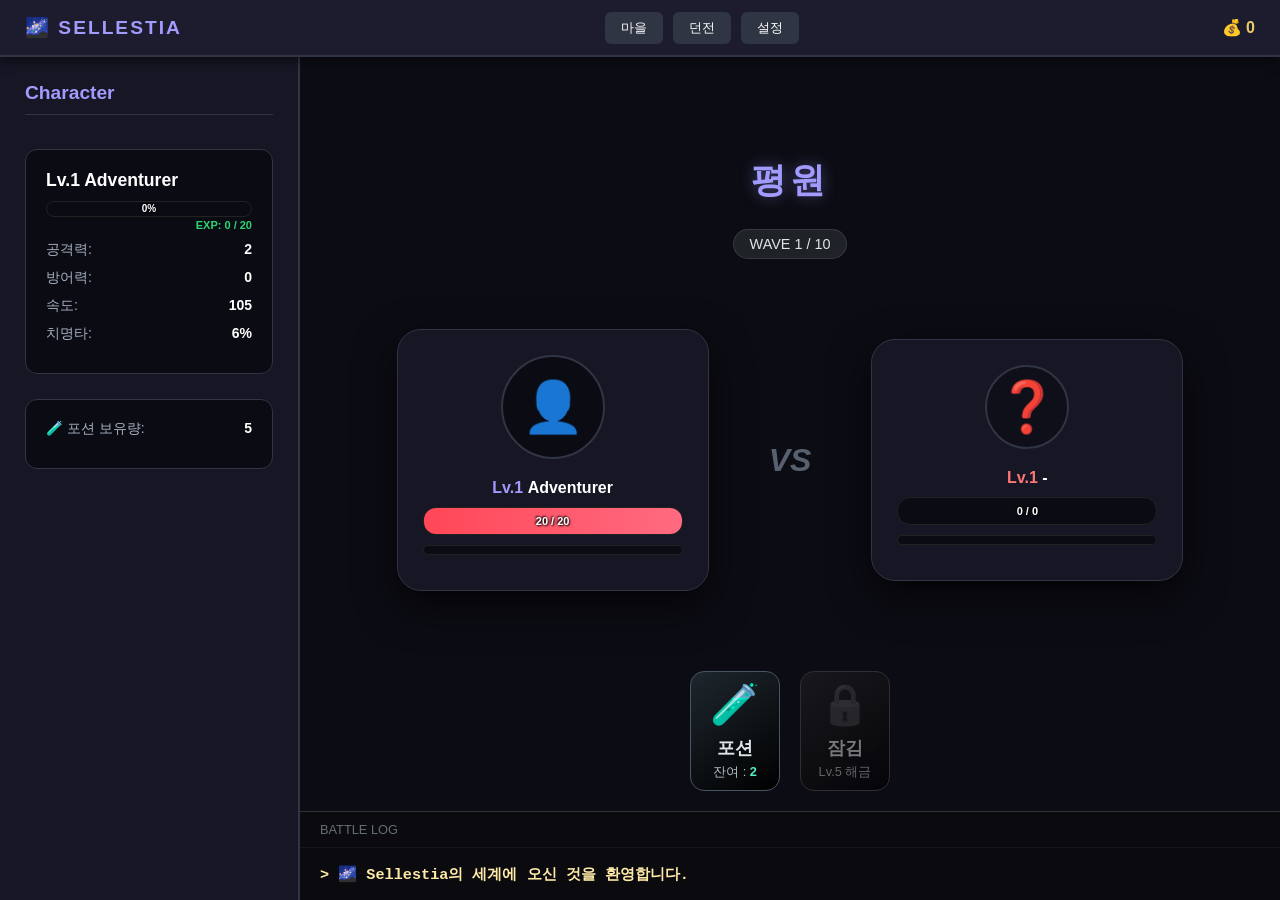
==== battle.html @ d3d35a64 "added intro screen, town placeholder" ====
<!DOCTYPE html>
<html lang="ko">
<head>
    <meta charset="UTF-8">
    <meta name="viewport" content="width=device-width, initial-scale=1.0">
    <title>Sellestia - Roguelike RPG</title>
    <link rel="stylesheet" href="style.css">
</head>
<body>
    <nav class="navbar">
        <div class="logo">🌌 SELLESTIA</div>
        <div class="nav-menu">
            <span class="nav-btn">마을</span>
            <span class="nav-btn">던전</span>
            <span class="nav-btn">설정</span>
        </div>
        <div class="gold-display">💰 <span id="gold-amount">0</span></div>
    </nav>

    <div class="main-container">
        
        <aside class="sidebar">
            <h3>Character</h3>
            <div class="character-info-card">
                <div class="info-header" style="margin-bottom: 10px;">
                    <strong style="font-size: 1.1rem;">Lv.<span id="p-side-level">1</span> Adventurer</strong>
                </div>
                <div class="bar-bg exp" style="height: 14px; margin-bottom: 12px;">
                <div id="p-exp-bar" class="fill"></div>
                <span id="p-exp-percent" style="line-height: 14px; font-size: 10px;">0%</span>
                </div>
                <div id="p-exp-text" class="exp-detail">EXP: 0 / 0</div>
                <div id="p-stats-list">
                    </div>
            </div>
            
            <div class="character-info-card" style="margin-top: 10px;">
                <div class="stat-row">🧪 포션 보유량: <strong id="p-potion-count">5</strong></div>
            </div>
        </aside>
        
        
        <main class="battle-field">
            <div class="dungeon-info">
                <h2 class="dungeon-name" id="dungeon-title">평원</h2>
                <div class="wave-count">WAVE <span id="current-wave">1</span> / 10</div>
            </div>

            <div class="battle-main-zone">
                <div class="arena">
                    <div class="character-card" id="player-card">
                        <div class="image-box">👤</div>
                        <div class="info" style="margin-bottom: 10px;">
                            <span style="color: #a29bfe; font-weight: bold;">Lv.<span id="p-level">1</span></span>
                            <strong id="p-name">Adventurer</strong>
                        </div>
                        <div class="bar-bg hp">
                            <div id="p-hp-bar" class="fill"></div>
                            <span id="p-hp-text">0 / 0</span>
                        </div>
                        <div class="bar-bg sp-bar" style="height: 8px;">
                            <div id="p-sp-bar" class="fill"></div>
                        </div>
                    </div>

                    <div class="vs">VS</div>

                    <div class="character-card" id="monster-card">
                        <div class="image-box" id="m-icon">❓</div>
                        <div class="info" style="margin-bottom: 10px;">
                            <span style="color: #ff7675; font-weight: bold;">Lv.<span id="m-level">1</span></span>
                            <strong id="m-name">-</strong>
                        </div>
                        <div class="bar-bg hp">
                            <div id="m-hp-bar" class="fill"></div>
                            <span id="m-hp-text">0 / 0</span>
                        </div>
                        <div class="bar-bg sp-bar" style="height: 8px;">
                            <div id="m-sp-bar" class="fill"></div>
                        </div>
                    </div>
                </div>

                <div class="action-bar">
                    <button id="btn-potion" class="action-btn">
                        <div class="btn-icon">🧪</div> 
                        <div class="btn-label">포션</div>
                        <div class="btn-count-text">잔여 : <span id="potion-qty" class="btn-count-num">2</span></div>
                    </button>

                    <button class="action-btn locked" disabled>
                        <div class="btn-icon">🔒</div>
                        <div class="btn-label">잠김</div>
                        <div class="btn-count-text">Lv.5 해금</div>
                    </button>
                </div>
            </div>

            <section class="log-container">
                <div class="log-header">BATTLE LOG</div>
                <div id="battle-log" class="log-content"></div>
            </section>
        </main>
    </div>

    <script type="module" src="main.js"></script>
</body>
</html>
---- style.css ----
:root {
    --hp-color: #ff4757;
    --exp-color: #2ed573;
    --sp-color: #70a1ff;
    --gold-color: #eccc68;
    --bg-dark: #0a0a12;
    --panel-bg: #161625;
    --border-color: #2f3542;
    --text-main: #ffffff;
    --text-dim: #a4b0be;
}

/* 기초 설정 */
body { 
    background: var(--bg-dark); 
    color: var(--text-main); 
    font-family: 'Pretendard', -apple-system, sans-serif; 
    margin: 0; 
    display: flex; 
    flex-direction: column; 
    height: 100vh; 
    width: 100vw;
    overflow: hidden; 
}

/* 1. 네비게이션 바 */
.navbar { 
    display: flex; 
    justify-content: space-between; 
    align-items: center; 
    padding: 0 25px; 
    height: 55px; 
    background: #1c1c2e; 
    border-bottom: 2px solid var(--border-color);
    box-shadow: 0 4px 10px rgba(0,0,0,0.5);
    z-index: 10;
    flex-shrink: 0;
}
.logo { color: #a29bfe; font-weight: bold; letter-spacing: 2px; font-size: 1.2rem; }
.nav-menu { display: flex; gap: 10px; }
.nav-btn { 
    cursor: pointer; 
    padding: 6px 15px; 
    border-radius: 6px; 
    font-size: 13px; 
    background: #2f3542;
    transition: 0.2s; 
    border: 1px solid transparent;
}
.nav-btn:hover { background: #3f3f5e; border-color: #57606f; }
.gold-display { color: var(--gold-color); font-weight: bold; }

/* 2. 전체 레이아웃 컨테이너 */
.main-container { 
    display: flex; 
    flex-direction: row; /* 가로 배치: 사이드바 | 전투필드 */
    flex: 1; 
    overflow: hidden; 
}

/* 3. 좌측 사이드바 (캐릭터 정보 창) */
.sidebar { 
    width: 300px; 
    min-width: 300px;
    background: var(--panel-bg); 
    border-right: 2px solid var(--border-color); 
    padding: 25px; 
    display: flex; 
    flex-direction: column; 
    gap: 15px; 
    overflow-y: auto;
    box-sizing: border-box;
}
.sidebar h3 { margin-top: 0; font-size: 1.2rem; border-bottom: 1px solid var(--border-color); padding-bottom: 10px; color: #a29bfe; }

.character-info-card { 
    background: #0b0b14; 
    padding: 20px; 
    border-radius: 12px; 
    border: 1px solid var(--border-color); 
}
.stat-row { display: flex; justify-content: space-between; font-size: 14px; margin-bottom: 10px; color: var(--text-dim); }
.stat-row strong { color: #fff; }

/* 4. 우측 메인 전투 필드 */

/* 2. 중앙 메인 존 (아레나와 버튼들 위로 끌어올리기) */
.battle-main-zone {
    flex: 1;
    display: flex;
    flex-direction: column;
    justify-content: flex-start; /* 중앙 정렬에서 '상단 정렬'로 변경 */
    align-items: center;
    padding-top: 20px; /* 던전 정보 바로 아래에서 시작 */
    gap: 30px; /* 아레나와 액션 바 사이 간격은 적절히 유지 */
}

.battle-field {
    display: flex;
    flex-direction: column;
    height: 100vh;
    width: 100%;
    margin: 0;
    padding: 0;
    overflow: hidden;
    position: relative;
    background-color: #0c0c14; /* 배경색 유지 */
}

/* 아레나: 캐릭터 카드들을 정중앙에 배치 */
.arena {
    display: flex;
    justify-content: center;
    align-items: center;
    gap: 60px;
}

.vs { font-size: 2rem; font-weight: 900; color: #57606f; font-style: italic; }

.character-card { 
    background: var(--panel-bg); 
    padding: 25px; 
    border-radius: 24px; 
    width: 260px; 
    border: 1px solid var(--border-color); 
    box-shadow: 0 15px 40px rgba(0,0,0,0.7);
    position: relative;
    text-align: center;
}
.image-box { 
    width: 100px; height: 100px; background: #0b0b14; 
    margin: 0 auto 20px; border-radius: 50%; 
    display: flex; align-items: center; justify-content: center; font-size: 50px; 
    border: 2px solid var(--border-color); 
}

/* 5. 바(Bar) 시스템 */
.bar-bg { 
    height: 26px; /* 높이 명시 */
    position: relative; 
    background: #0b0b14; 
    border-radius: 13px; 
    overflow: hidden;
    border: 1px solid #222;
    margin-bottom: 10px;
}
.fill { 
    position: absolute;
    top: 0;
    left: 0;
    height: 100%; 
    z-index: 1; 
    transition: width 0.2s ease-out; 
}
.hp .fill { background: linear-gradient(90deg, #ff4757, #ff6b81); box-shadow: 0 0 15px rgba(255, 71, 87, 0.4); }
.exp .fill { background: var(--exp-color); }
.sp-bar .fill { background: var(--sp-color); box-shadow: 0 0 10px var(--sp-color); }
.sp-bar span { display: none; }

.bar-bg span { 
    position: absolute; 
    width: 100%; 
    left: 0; 
    top: 0;
    text-align: center; 
    font-size: 11px; 
    line-height: 26px; /* .bar-bg의 높이인 26px와 일치시켜야 수직 중앙에 옵니다 */
    font-weight: bold; 
    color: white;
    text-shadow: 1px 1px 2px #000, -1px -1px 2px #000;
    z-index: 5;
}

/* 6. 하단 배틀 로그 */
.log-container {
    height: 350px; /* 적절한 높이 고정 */
    width: 100%;
    background: rgba(10, 10, 15, 0.95);
    border-top: 1px solid #2d3436;
    display: flex;
    flex-direction: column;
    z-index: 10; /* 다른 요소에 가려지지 않게 설정 */
    /* 로그가 battle-field 밖으로 나가지 않도록 설정 */
    flex-shrink: 0; 
}
.log-header {
    padding: 10px 20px;
    font-size: 0.8rem;
    color: #636e72;
    border-bottom: 1px solid rgba(255, 255, 255, 0.05);
}

.log-content {
    flex: 1;
    padding: 15px 20px;
    /* 🔥 스크롤 활성화 핵심 설정 */
    overflow-y: auto; 
    font-family: 'Courier New', Courier, monospace;
    font-size: 0.95rem;
    line-height: 1.6;
}

/* 스크롤바 디자인 (심연 테마에 맞게) */
.log-content::-webkit-scrollbar {
    width: 6px;
}
.log-content::-webkit-scrollbar-thumb {
    background: #2d3436;
    border-radius: 3px;
}
.log-content::-webkit-scrollbar-track {
    background: transparent;
}

.log-line { margin-bottom: 8px; line-height: 1.6; }
.log-p { color: #74b9ff; }
.log-m { color: #ff7675; }
.log-sys { color: #ffeaa7; font-weight: bold; }
.log-line.break { margin: 15px 0; border-bottom: 1px dashed #3f3f5e; height: 0; }

/* 7. 데미지 애니메이션 */
@keyframes damageFloat {
    0% { transform: translateY(0) scale(1); opacity: 1; }
    20% { transform: translateY(-15px) scale(1.3); }
    100% { transform: translateY(-80px) scale(1); opacity: 0; }
}
.damage-text {
    position: absolute;
    font-weight: 900;
    font-size: 28px;
    color: #ffffff; /* 기본 데미지는 흰색/연빨강 */
    text-shadow: 2px 2px 0px #000;
    pointer-events: none;
    z-index: 100;
    width: 100%;
    text-align: center;
    left: 0;
    top: 20px;
    animation: damageFloat 0.8s ease-out forwards;
}
.damage-text.crit {
    color: #f1c40f; /* 황금색 */
    font-size: 48px; /* 훨씬 크게 */
    text-shadow: 0 0 10px rgba(241, 196, 15, 0.8), 2px 2px 0px #000;
    animation: critPop 0.6s cubic-bezier(0.175, 0.885, 0.32, 1.275) forwards;
}

@keyframes critPop {
    0% { transform: translateY(0) scale(0.5) rotate(-15deg); opacity: 0; }
    50% { transform: translateY(-40px) scale(1.5) rotate(5deg); opacity: 1; }
    100% { transform: translateY(-100px) scale(1.2) rotate(0deg); opacity: 0; }
}
/* 던전 정보 스타일 (중앙 상단) */
.dungeon-info {
    text-align: center;
    padding-top: 100px; /* 30px -> 60px로 늘려 살짝 아래로 내림 */
    padding-bottom: 50px;
    height: 120px;
    width: 100%;
}
.dungeon-name { 
    font-size: 2.2rem; /* 글씨를 조금 더 키워 존재감 부여 */
    font-weight: 900; 
    color: #a29bfe; 
    text-shadow: 0 0 15px rgba(162, 155, 254, 0.4); 
    margin: 0 0 15px 0; /* 아래쪽 마진을 15px 줘서 Wave와 간격 띄움 */
    letter-spacing: 4px; /* 글자 사이 자간을 넓혀 고급스럽게 */
}
.wave-count {
    display: inline-block;
    margin-top: 10px;
    padding: 6px 16px;
    /* 주변 카드들과 어울리는 어두운 반투명 배경으로 통일 */
    background: rgba(45, 52, 54, 0.6); 
    border: 1px solid rgba(255, 255, 255, 0.1);
    border-radius: 20px;
    font-size: 0.9rem;
    color: #dfe6e9;
}

/* 경험치 상세 텍스트 */

/* 2. 버튼 위치 조정 (중간 배치) */
.action-bar {
    display: flex;
    justify-content: center;
    gap: 20px;
    /* 여기서 높이를 살짝 주어 로그와 너무 붙지 않게 조절 */
    margin-top: 50px;
    margin-bottom: 20px;
}

/* 3. 미니 카드 형태의 포션 버튼 */
.action-btn {
    background: linear-gradient(145deg, #1e272e, #000000);
    border: 1px solid #485460;
    border-radius: 14px;
    width: 90px;   /* 100 -> 90 */
    height: 120px; /* 130 -> 120 */
    display: flex;
    flex-direction: column; /* 세로 나열 */
    align-items: center;
    justify-content: center;
    padding: 10px;
    transition: all 0.3s cubic-bezier(0.175, 0.885, 0.32, 1.275);
    cursor: pointer;
}

.action-btn:hover:not(:disabled) {
    transform: translateY(-10px); /* 더 크게 띄움 */
    border-color: #55efc4;
    box-shadow: 0 10px 20px rgba(0, 0, 0, 0.5);
}

.action-btn:disabled {
    opacity: 0.5;
    cursor: not-allowed;
    filter: grayscale(1);
}

/* 회복 파티클 애니메이션 */
@keyframes healParticle {
    0% { transform: translate(-50%, 0); opacity: 0; }
    20% { opacity: 1; }
    100% { transform: translate(-50%, -60px); opacity: 0; } /* 위로 흐르듯 사라짐 */
}

.heal-effect {
    position: absolute;
    left: 50%;
    color: #2ed573;
    font-size: 1.5rem;
    font-weight: 900;
    text-shadow: 0 0 10px rgba(46, 213, 115, 0.8);
    animation: healParticle 1.5s ease-out forwards; /* 시간을 1.5초로 늘려 부드럽게 */
    pointer-events: none;
    z-index: 100;
}

.btn-icon {
    font-size: 2.5rem; /* 아이콘(이미지) 크게 */
    margin-bottom: 8px;
}

.btn-label {
    font-weight: 900;
    font-size: 1.1rem;
    color: #dfe6e9;
    margin-bottom: 4px;
    text-shadow: 0 2px 4px rgba(0,0,0,0.5);
}

.btn-count-text {
    font-size: 0.8rem;
    color: #b2bec3;
}

.btn-count-num {
    color: #55efc4; /* 잔여 숫자 강조 */
    font-weight: bold;
}

.exp-detail {
    font-size: 11px;
    color: var(--exp-color);
    text-align: right;
    margin-top: -10px;
    margin-bottom: 10px;
    font-weight: bold;
}

/* 피격 애니메이션 (흔들기) */
@keyframes shake {
    0%, 100% { transform: translateX(0); }
    25% { transform: translateX(-8px) rotate(-1deg); }
    75% { transform: translateX(8px) rotate(1deg); }
}
.hit-shake { animation: shake 0.2s ease-in-out; }

/* 피격 시 붉은 섬광 효과 */
.hit-flash::after {
    content: '';
    position: absolute;
    top: 0; left: 0; width: 100%; height: 100%;
    background: rgba(255, 0, 0, 0.2);
    border-radius: 24px;
    pointer-events: none;
    animation: flash 0.3s ease-out;
}
@keyframes flash {
    from { opacity: 1; }
    to { opacity: 0; }
}


/* 몬스터 아이콘 박스 내부 정렬 */
#m-icon {
    width: 80px;  /* 원하는 원 크기로 고정 */
    height: 80px;
    border-radius: 50%;
    background: rgba(0, 0, 0, 0.3);
    display: flex;
    justify-content: center;
    align-items: center;
    overflow: hidden; /* 이미지가 원 밖으로 나가는 것 방지 */
    flex-shrink: 0;   /* 👈 중요: 부모 요소(카드)가 좁아져도 원이 찌그러지지 않게 함 */
}

/* 몬스터 이미지 스타일 */
.monster-sprite {
    max-width: 90%;
    max-height: 90%;
    object-fit: contain;
    
    /* 픽셀 아트를 선명하게 (중요!) */
    image-rendering: pixelated; 
    
    /* 살아있는 느낌을 주는 애니메이션 */
    animation: monsterFloat 3s ease-in-out infinite;
}

@keyframes monsterFloat {
    0%, 100% { transform: translateY(0); }
    50% { transform: translateY(-10px); }
}
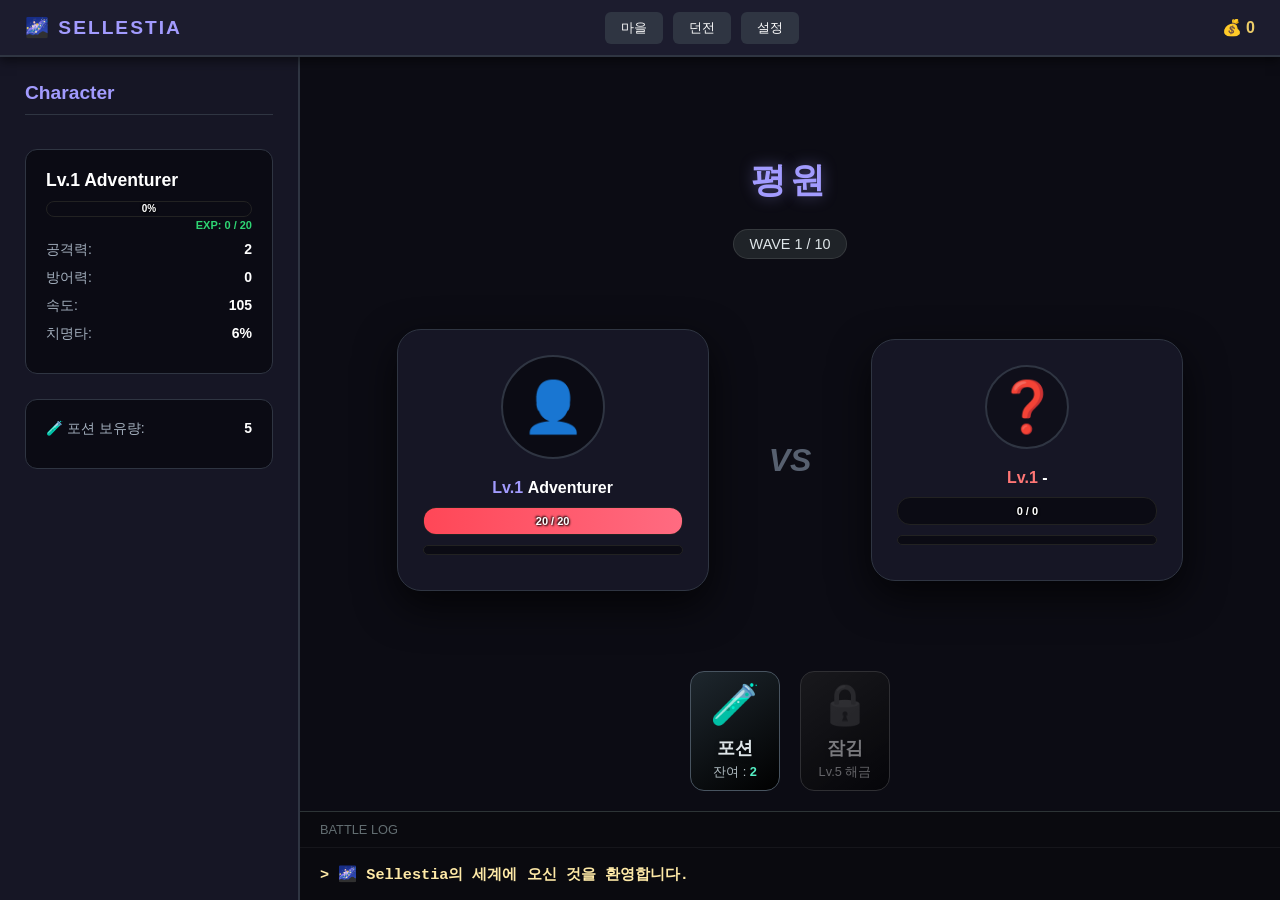
==== commit 84b0e428: "significant changes" ====
--- a/battle.html
+++ b/battle.html
@@ -104,5 +104,61 @@
     </div>
 
     <script type="module" src="main.js"></script>
+    <script type="module">
+        import { Player } from './src/Player.js';
+        import { Battle } from './src/Battle.js';
+        import { UI } from './src/UI.js';
+        import { DUNGEON_POOL } from './src/Monster.js';
+
+        // 1. 인스턴스 초기 생성
+        const ui = new UI();
+        let player = new Player();
+
+        /**
+         * localStorage에서 데이터를 로드하여 Player 객체에 주입
+         */
+        function loadPlayerData() {
+            const savedData = localStorage.getItem('playerData');
+            
+            if (savedData) {
+                try {
+                    const parsed = JSON.parse(savedData);
+                    
+                    // 1. 단순 값 복사 (level, exp, statPoints, potionCount 등)
+                    Object.assign(player, parsed);
+                    
+                    // 2. baseStats 객체 복사 (마을에서 투입한 포인트 정보)
+                    if (parsed.baseStats) {
+                        player.baseStats = { ...parsed.baseStats };
+                    }
+                    
+                    // 3. [중요] 스탯 기반으로 전투 능력치(atk, hp, crit 등) 재계산
+                    // player.js 내에 해당 메서드가 정의되어 있어야 합니다.
+                    if (typeof player.updateDerivedStats === 'function') {
+                        player.updateDerivedStats();
+                    }
+                    
+                    // 4. 전투용 실시간 HP를 계산된 최대 HP로 초기화
+                    player.hp = player.maxHp;
+                    
+                    console.log("✅ [데이터 로드] 마을 스탯 반영 완료:", player);
+                } catch (e) {
+                    console.error("❌ [데이터 로드] 오류 발생:", e);
+                }
+            } else {
+                console.log("ℹ️ 저장된 데이터가 없습니다. 기본 캐릭터로 시작합니다.");
+            }
+        }
+
+        // 로드 실행
+        loadPlayerData();
+
+        // 2. 배틀 객체 생성 및 던전 시작
+        // 생성자 인자 순서: (플레이어 객체, 몬스터 배열, UI 객체)
+        const battle = new Battle(player, DUNGEON_POOL, ui);
+
+        // 3. 던전 시작 (첫 번째 적 소환 및 인터벌 실행)
+        battle.startDungeon();
+    </script>
 </body>
 </html>
--- a/style.css
+++ b/style.css
@@ -422,4 +422,6 @@
 @keyframes monsterFloat {
     0%, 100% { transform: translateY(0); }
     50% { transform: translateY(-10px); }
-}+}
+
+
